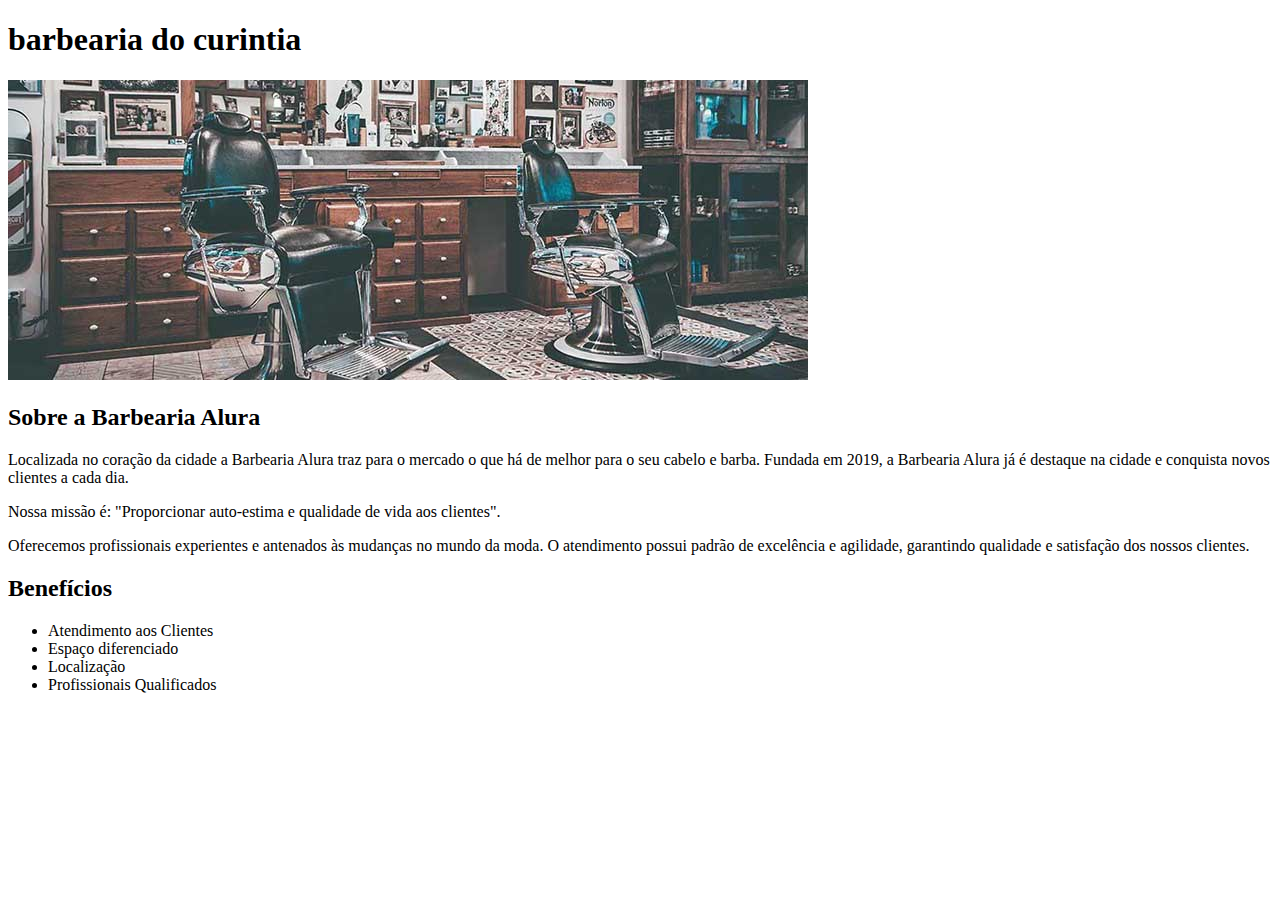
==== index.html @ a2bcc979 "ssssssssss" ====
<!DOCTYPE html>
<html lang="pt-br">

<head>
    <meta charset="UTF-8">
    <meta name="viewport" content="width=device-width, initial-scale=1.0">
    <title>barbearia do curintia</title>
</head>

<body>

    <header>
        <h1>barbearia do curintia</h1>
    </header>
    <img src="banner.jpg" alt="banner que mostra foto de duas cadeira em uma barbearia">
    <div>
        <h2>Sobre a Barbearia Alura</h2>
        <p>Localizada no coração da cidade a Barbearia Alura traz para o mercado o que há de melhor para o seu cabelo e
            barba. Fundada em 2019, a Barbearia Alura já é destaque na cidade e conquista novos clientes a cada dia.</p>
        <p>Nossa missão é: "Proporcionar auto-estima e qualidade de vida aos clientes".</p>
        <p>Oferecemos profissionais experientes e antenados às mudanças no mundo da moda. O atendimento possui padrão de
            excelência e agilidade, garantindo qualidade e satisfação dos nossos clientes.</p>
    </div>
    <div>
        <h2>Benefícios</h2>
        <ul>
            <li>Atendimento aos Clientes</li>
            <li>Espaço diferenciado</li>
            <li>Localização</li>
            <li>Profissionais Qualificados</li>
        </ul>
    </div>
</body>

</html>
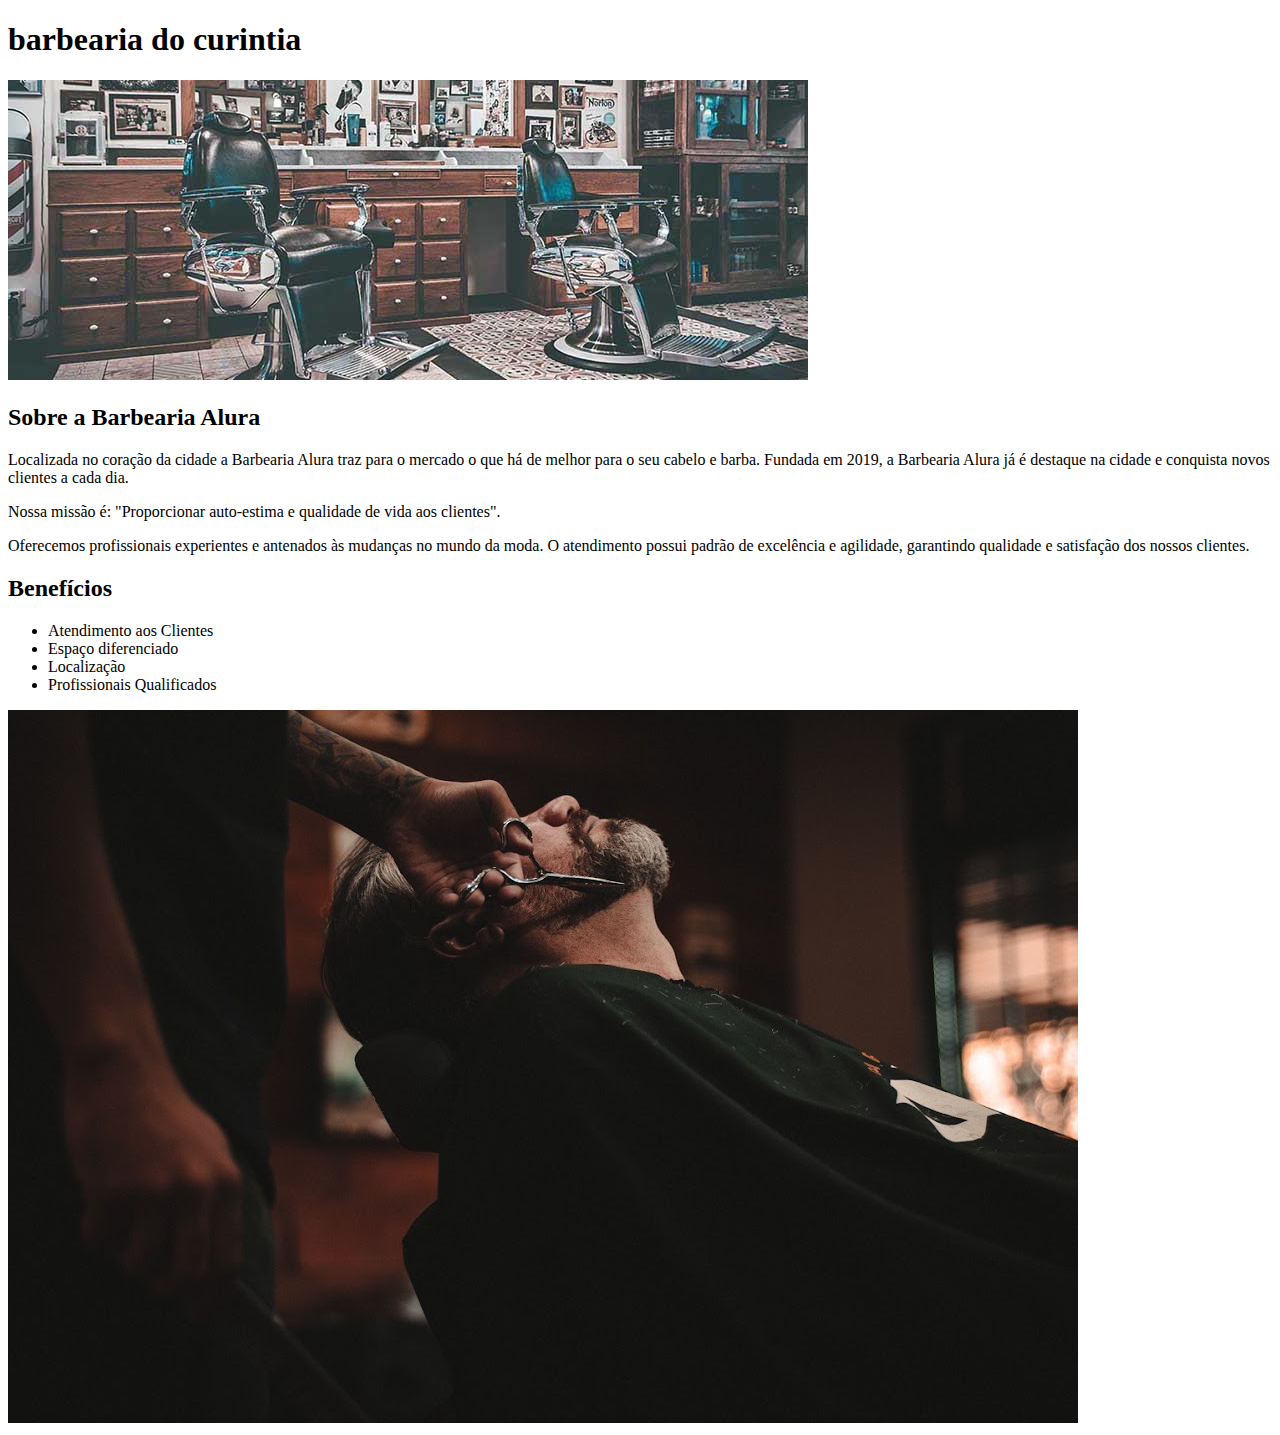
==== commit 207654fc: "rwesdfv" ====
--- a/index.html
+++ b/index.html
@@ -29,6 +29,7 @@
             <li>Localização</li>
             <li>Profissionais Qualificados</li>
         </ul>
+        <img src="beneficios.jpg" alt="homem sentado em uma cadeira e barbearia esperando para fazer a barba na barbearia">
     </div>
 </body>
 
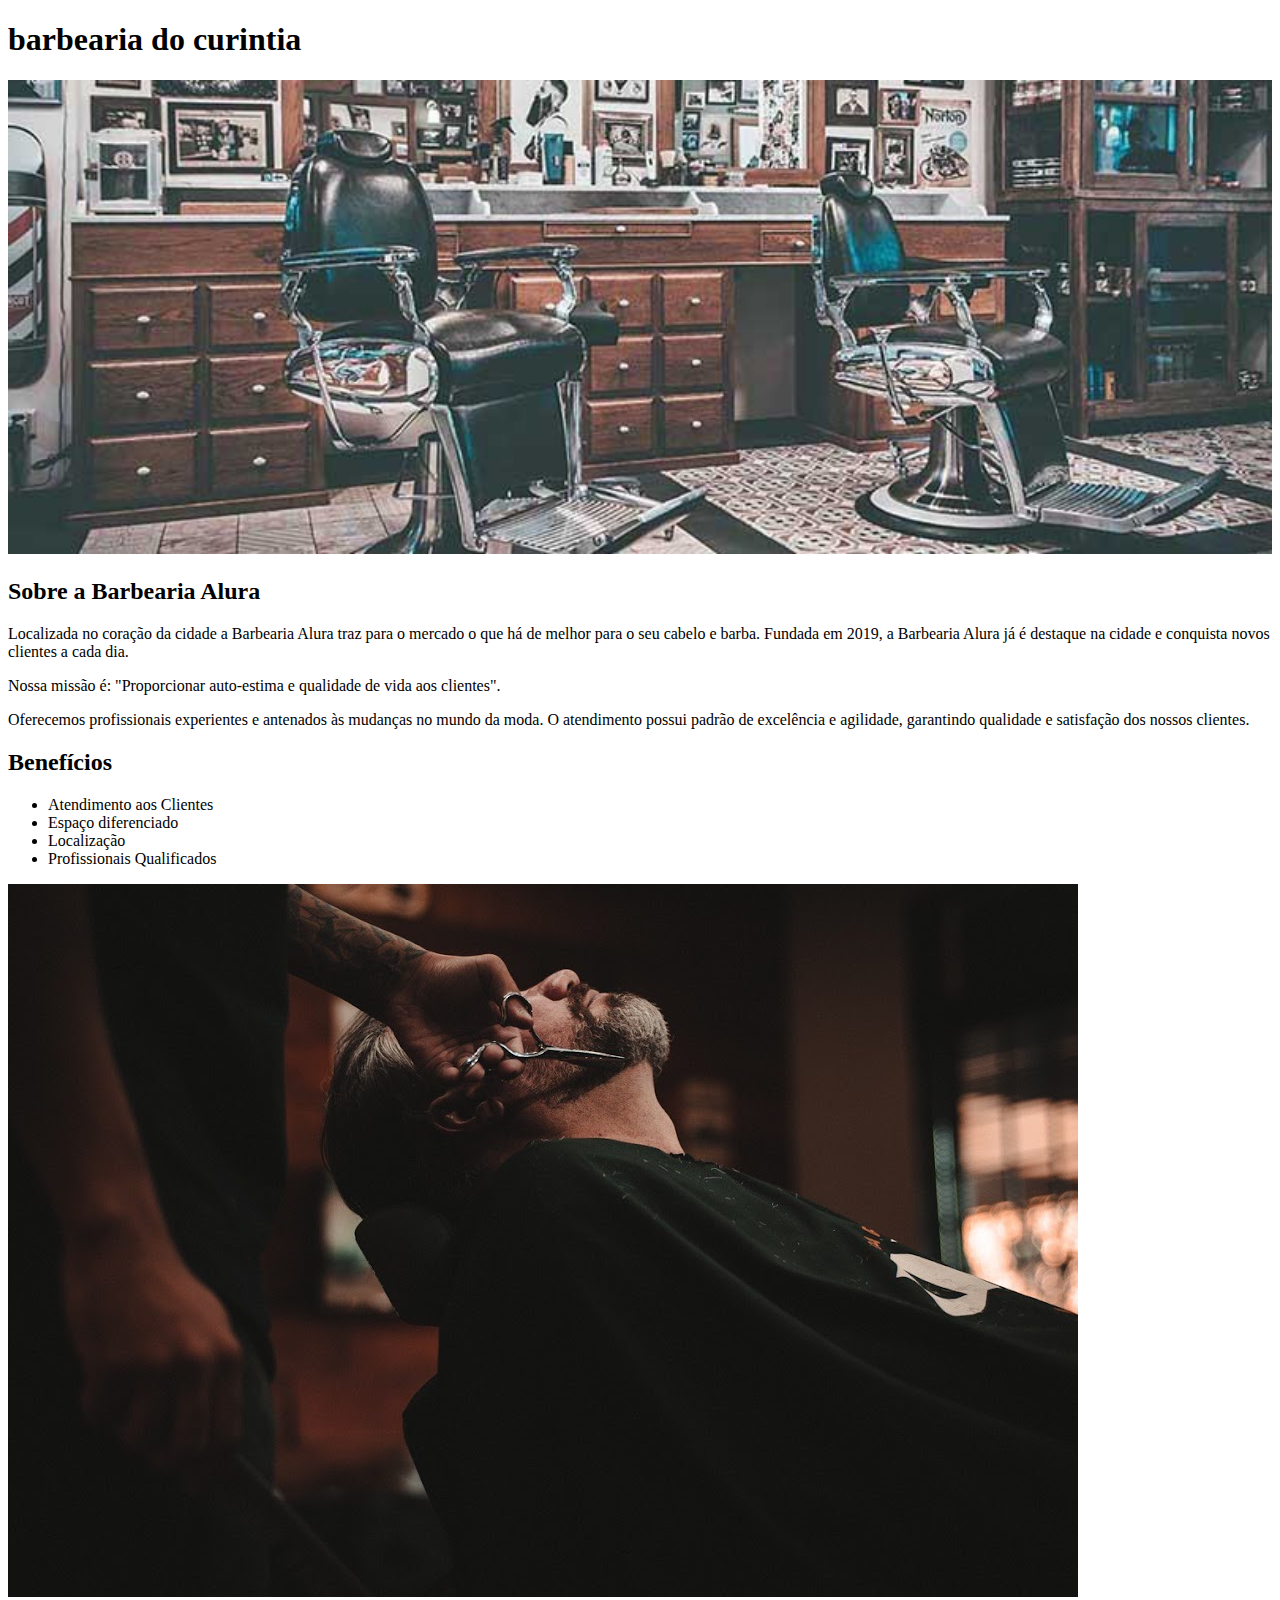
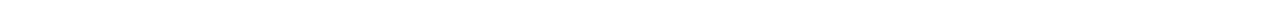
==== commit c806b0f0: "fffs" ====
--- a/index.html
+++ b/index.html
@@ -5,6 +5,7 @@
     <meta charset="UTF-8">
     <meta name="viewport" content="width=device-width, initial-scale=1.0">
     <title>barbearia do curintia</title>
+    <link rel="stylesheet" href="style.css">
 </head>
 
 <body>
@@ -12,7 +13,7 @@
     <header>
         <h1>barbearia do curintia</h1>
     </header>
-    <img src="banner.jpg" alt="banner que mostra foto de duas cadeira em uma barbearia">
+    <img src="banner.jpg" alt="banner que mostra foto de duas cadeira em uma barbearia" id="banner">
     <div>
         <h2>Sobre a Barbearia Alura</h2>
         <p>Localizada no coração da cidade a Barbearia Alura traz para o mercado o que há de melhor para o seu cabelo e
--- a/style.css
+++ b/style.css
@@ -0,0 +1,3 @@
+#banner{
+    width: 100%;
+}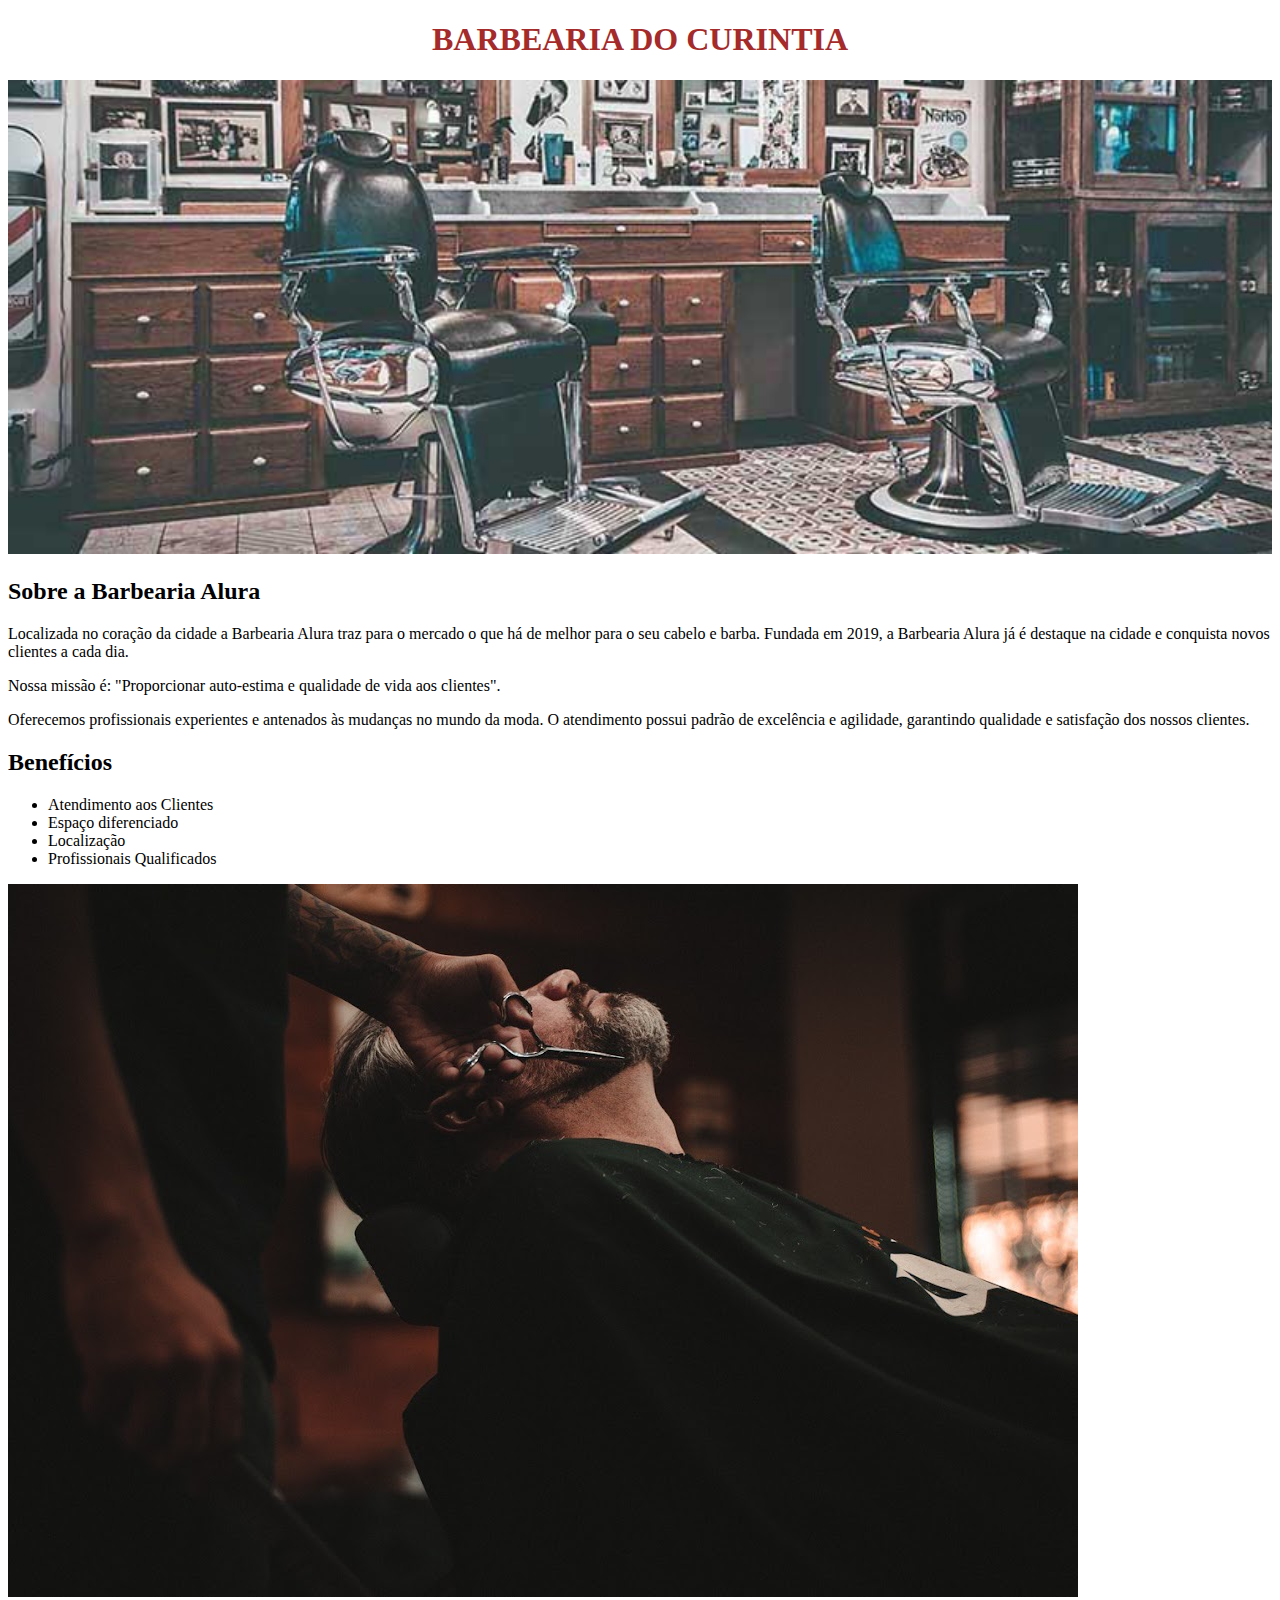
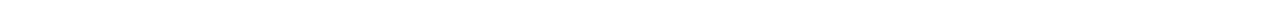
==== commit 8c6fa86d: "ereqreir" ====
--- a/index.html
+++ b/index.html
@@ -11,7 +11,7 @@
 <body>
 
     <header>
-        <h1>barbearia do curintia</h1>
+        <h1 class="titulo-principal">barbearia do curintia</h1>
     </header>
     <img src="banner.jpg" alt="banner que mostra foto de duas cadeira em uma barbearia" id="banner">
     <div>
--- a/style.css
+++ b/style.css
@@ -1,3 +1,9 @@
 #banner{
     width: 100%;
+}
+
+.titulo-principal{
+    text-transform: uppercase;
+    text-align: center;
+    color: brown;
 }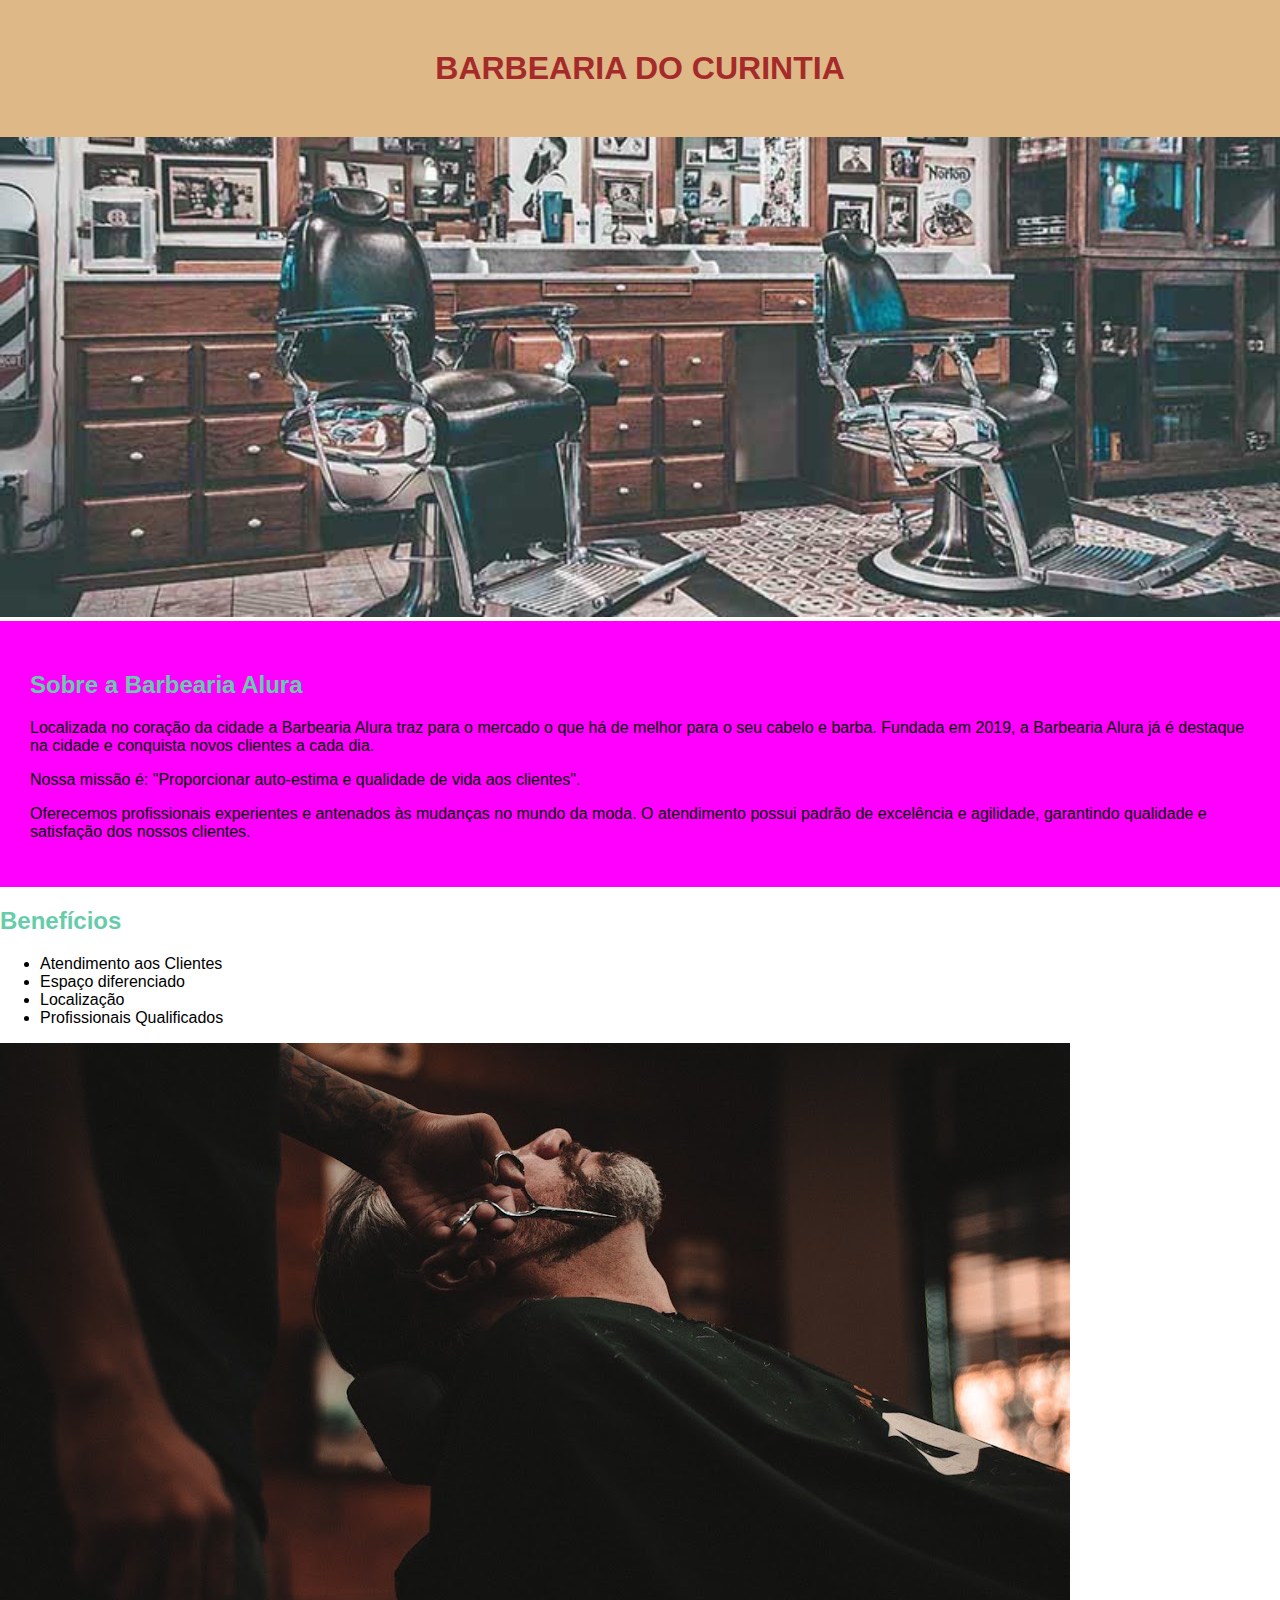
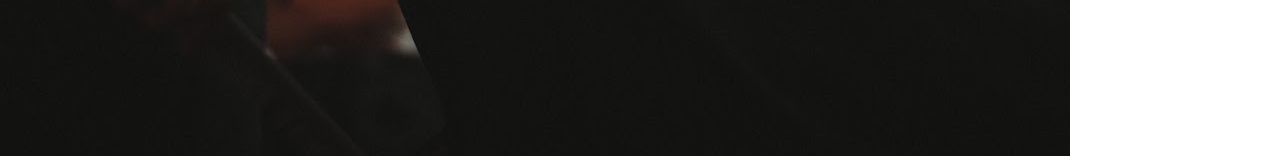
==== commit 06d283fc: "erwqer" ====
--- a/index.html
+++ b/index.html
@@ -14,16 +14,16 @@
         <h1 class="titulo-principal">barbearia do curintia</h1>
     </header>
     <img src="banner.jpg" alt="banner que mostra foto de duas cadeira em uma barbearia" id="banner">
-    <div>
-        <h2>Sobre a Barbearia Alura</h2>
+    <div class="principal">
+        <h2 class="titulo2">Sobre a Barbearia Alura</h2>
         <p>Localizada no coração da cidade a Barbearia Alura traz para o mercado o que há de melhor para o seu cabelo e
             barba. Fundada em 2019, a Barbearia Alura já é destaque na cidade e conquista novos clientes a cada dia.</p>
         <p>Nossa missão é: "Proporcionar auto-estima e qualidade de vida aos clientes".</p>
         <p>Oferecemos profissionais experientes e antenados às mudanças no mundo da moda. O atendimento possui padrão de
             excelência e agilidade, garantindo qualidade e satisfação dos nossos clientes.</p>
     </div>
-    <div>
-        <h2>Benefícios</h2>
+    <div class="beneficios">
+        <h2 class="titulo2">Benefícios</h2>
         <ul>
             <li>Atendimento aos Clientes</li>
             <li>Espaço diferenciado</li>
--- a/style.css
+++ b/style.css
@@ -1,3 +1,9 @@
+body{
+    margin: 0px;
+    padding: 0px;
+    font-family: sans-serif;
+}
+
 #banner{
     width: 100%;
 }
@@ -6,4 +12,24 @@
     text-transform: uppercase;
     text-align: center;
     color: brown;
+    background-color: burlywood;
+    padding: 50px;
+    margin: 0px;
+}
+
+.titulo2{
+    color: mediumaquamarine;
+    font-family: Arial, Helvetica, sans-serif;
+}
+.principal{
+    background-color: magenta;
+    padding: 30px;
+}
+
+
+
+
+
+.beneficios{
+
 }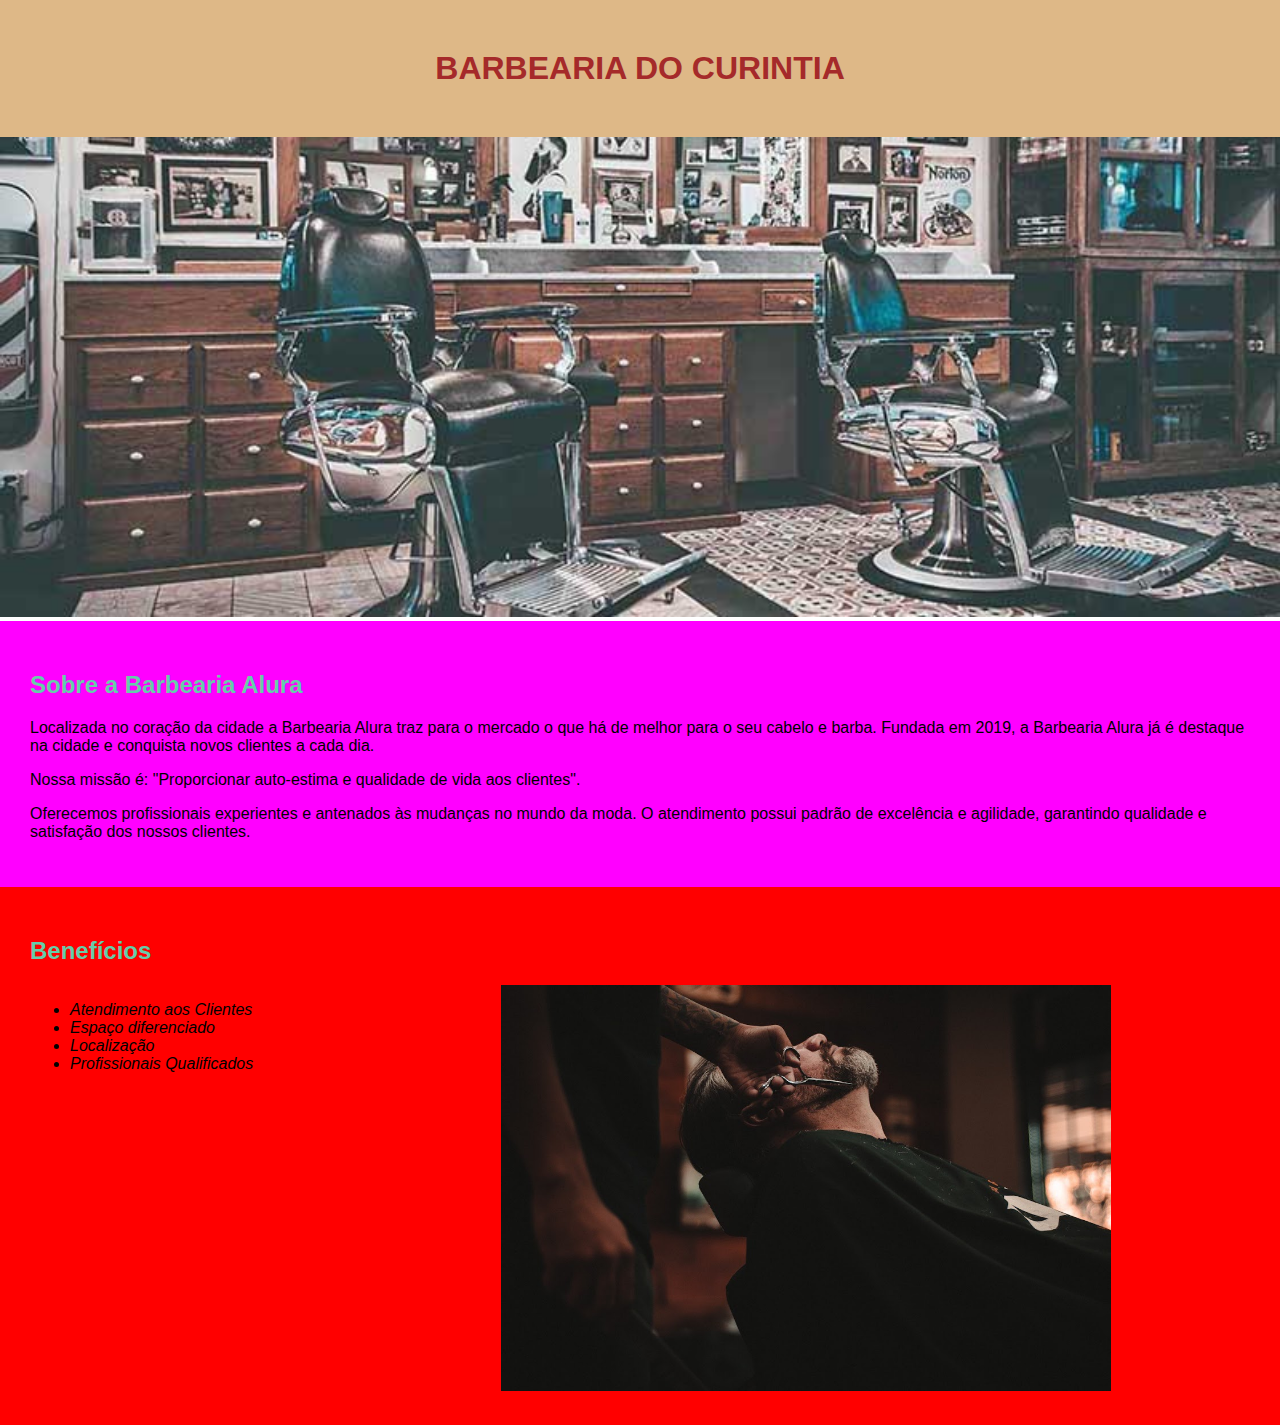
==== commit c2779d62: "hhrtrfhj" ====
--- a/index.html
+++ b/index.html
@@ -25,12 +25,12 @@
     <div class="beneficios">
         <h2 class="titulo2">Benefícios</h2>
         <ul>
-            <li>Atendimento aos Clientes</li>
-            <li>Espaço diferenciado</li>
-            <li>Localização</li>
-            <li>Profissionais Qualificados</li>
+            <li class="itens">Atendimento aos Clientes</li>
+            <li class="itens">Espaço diferenciado</li>
+            <li class="itens">Localização</li>
+            <li class="itens">Profissionais Qualificados</li>
         </ul>
-        <img src="beneficios.jpg" alt="homem sentado em uma cadeira e barbearia esperando para fazer a barba na barbearia">
+        <img class="imagembeneficios" src="beneficios.jpg" alt="homem sentado em uma cadeira e barbearia esperando para fazer a barba na barbearia">
     </div>
 </body>
 
--- a/style.css
+++ b/style.css
@@ -6,6 +6,13 @@
 
 #banner{
     width: 100%;
+}
+
+/*CUSTOMIZACAO DA DIV PRINCIPAL */
+.principal{
+    background-color: magenta;
+    padding: 30px;
+    margin: 0px;
 }
 
 .titulo-principal{
@@ -21,15 +28,26 @@
     color: mediumaquamarine;
     font-family: Arial, Helvetica, sans-serif;
 }
-.principal{
-    background-color: magenta;
+
+
+/*ESTILIZACAO DA DIV BENEFICIOS */
+.beneficios{
+    background-color: red;
     padding: 30px;
+    margin: 0px;
 }
 
+ul{
+    display: inline-block;
+    vertical-align: top;
+    width: 20%;
+    margin-right: 15%;
+}
 
+.itens{ /*ITENS DA LISTA - CADA BOLINHA*/
+    font-style: italic;
+}
 
-
-
-.beneficios{
-
+.imagembeneficios{ /*IMAGEM DO HOMEM BARBUDO*/
+    width: 50%;
 }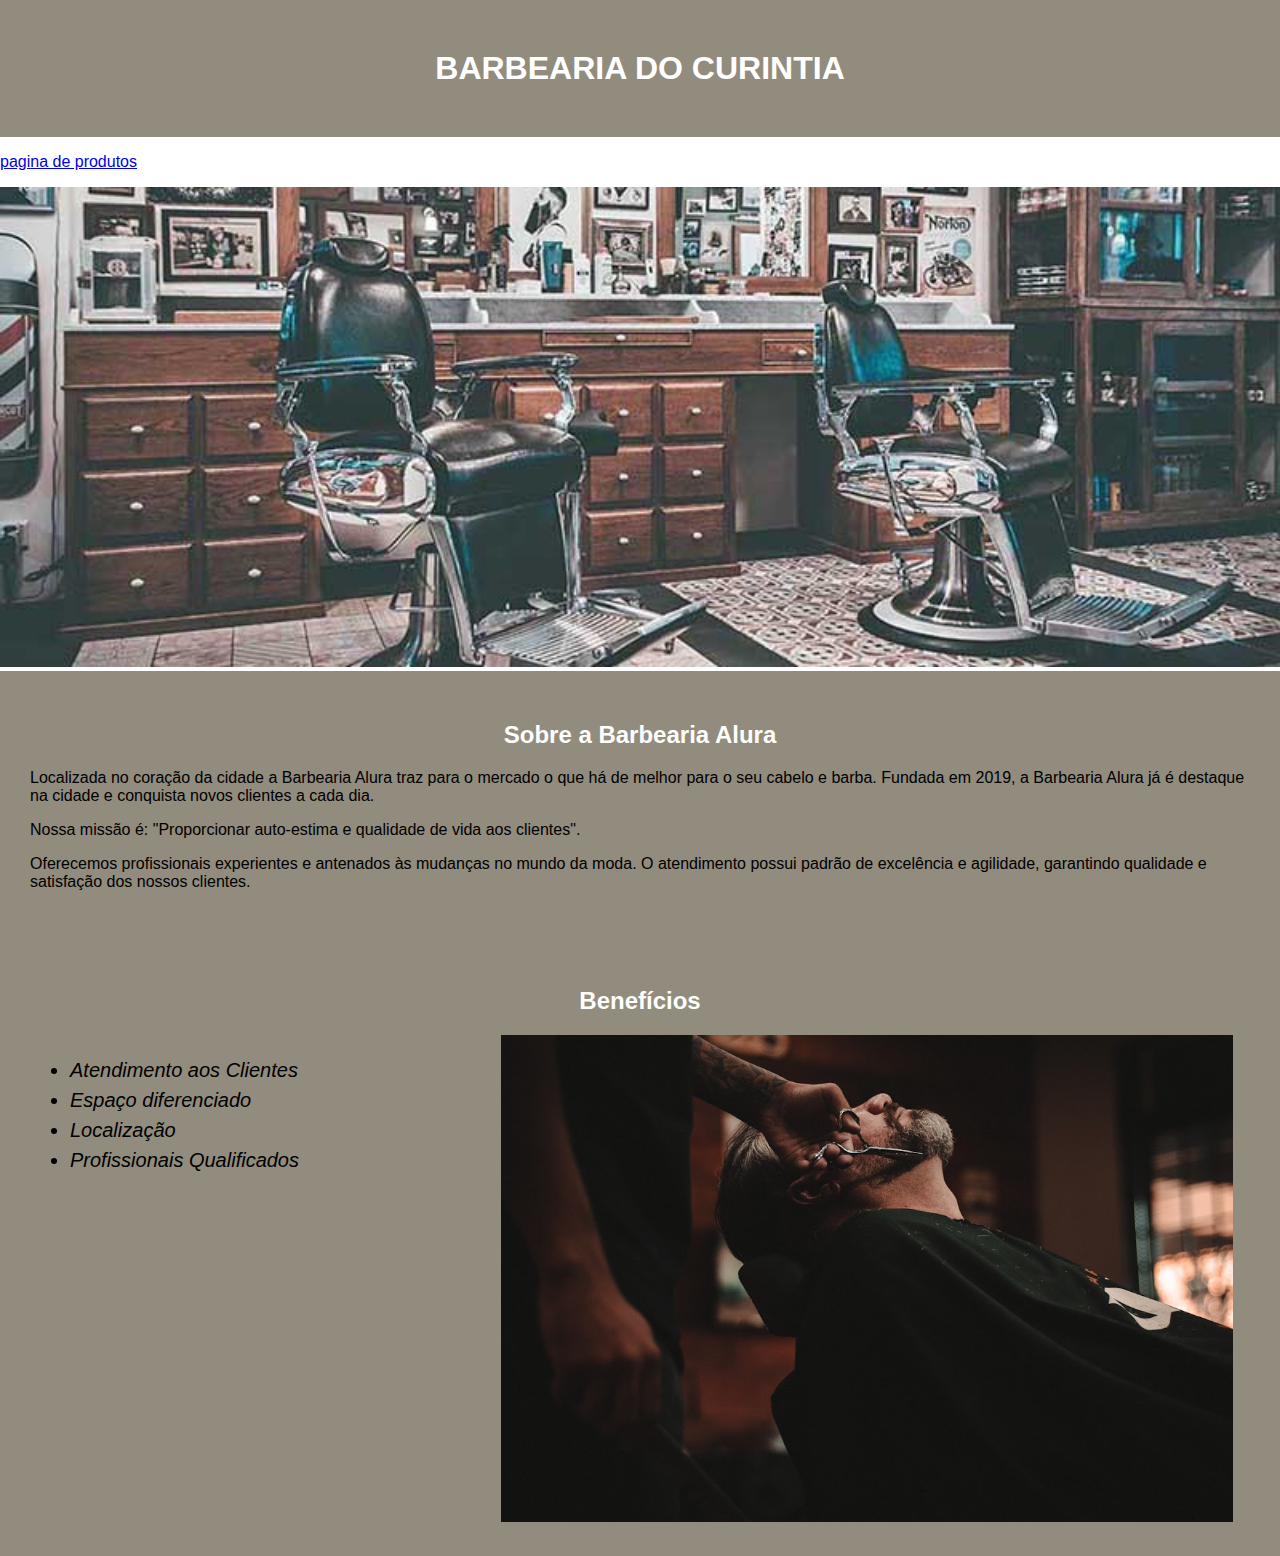
==== commit 92f33f05: "scca" ====
--- a/index.html
+++ b/index.html
@@ -12,6 +12,7 @@
 
     <header>
         <h1 class="titulo-principal">barbearia do curintia</h1>
+        <p><a href="produtos.html">pagina de produtos</a></p>
     </header>
     <img src="banner.jpg" alt="banner que mostra foto de duas cadeira em uma barbearia" id="banner">
     <div class="principal">
--- a/style.css
+++ b/style.css
@@ -10,7 +10,7 @@
 
 /*CUSTOMIZACAO DA DIV PRINCIPAL */
 .principal{
-    background-color: magenta;
+    background-color: rgb(146, 140, 126);
     padding: 30px;
     margin: 0px;
 }
@@ -18,21 +18,22 @@
 .titulo-principal{
     text-transform: uppercase;
     text-align: center;
-    color: brown;
-    background-color: burlywood;
+    color: rgb(255, 255, 255);
+    background-color: rgb(146, 140, 126);
     padding: 50px;
     margin: 0px;
 }
 
 .titulo2{
-    color: mediumaquamarine;
+    text-align: center;
+    color: rgb(255, 254, 252);
     font-family: Arial, Helvetica, sans-serif;
 }
 
 
 /*ESTILIZACAO DA DIV BENEFICIOS */
 .beneficios{
-    background-color: red;
+    background-color: rgb(146, 140, 126);
     padding: 30px;
     margin: 0px;
 }
@@ -42,6 +43,8 @@
     vertical-align: top;
     width: 20%;
     margin-right: 15%;
+    font-size: 20px;
+    line-height: 1.5;
 }
 
 .itens{ /*ITENS DA LISTA - CADA BOLINHA*/
@@ -49,5 +52,5 @@
 }
 
 .imagembeneficios{ /*IMAGEM DO HOMEM BARBUDO*/
-    width: 50%;
+    width: 60%;
 }